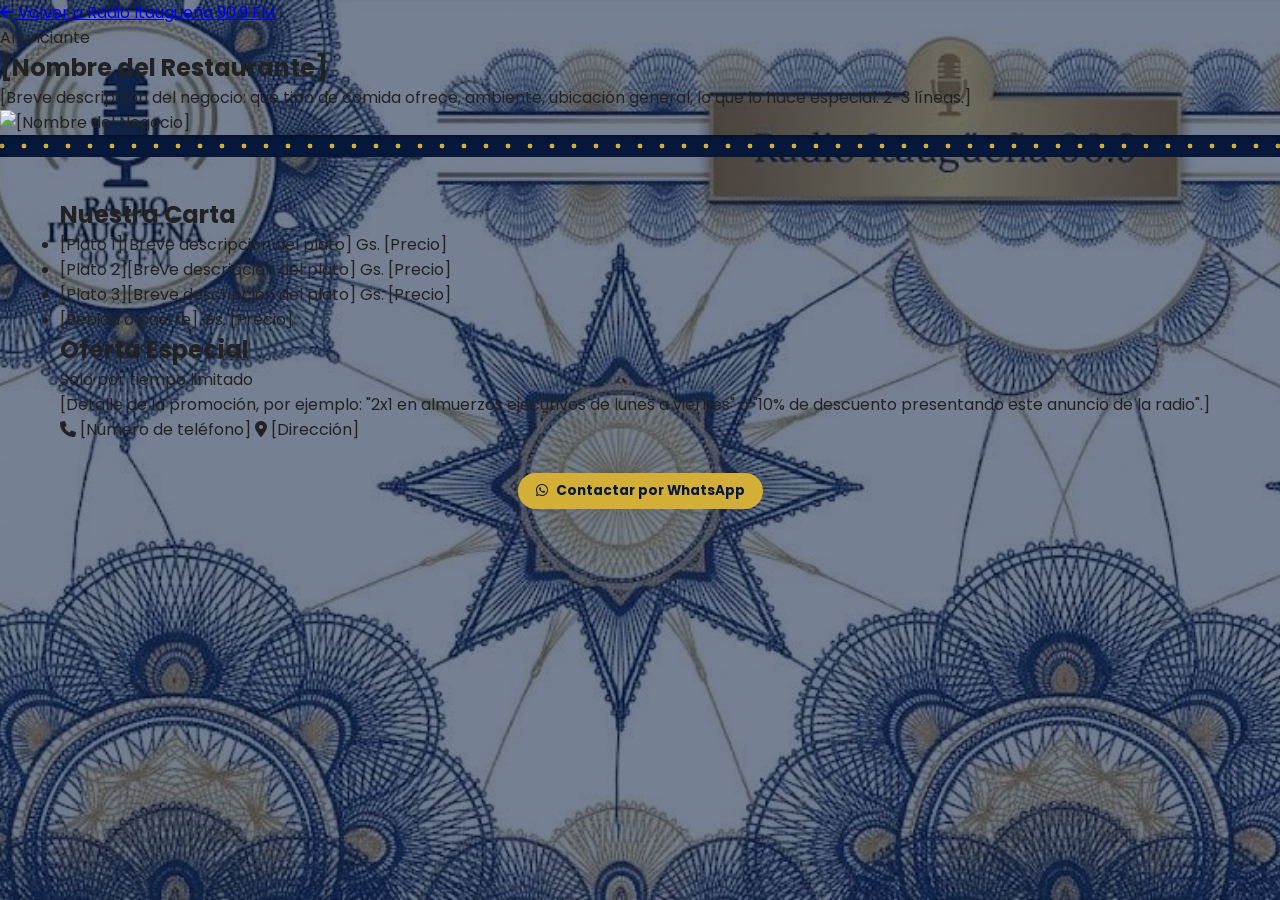
==== plantilla-anunciante.html @ b0c4002a "version_final_plantila_anunciante" ====
<!DOCTYPE html>
<!--
    ═══════════════════════════════════════════════════════════════
    PLANTILLA DE PÁGINA DE ANUNCIANTE — Radio Itaugüeña 90.9 FM
    ═══════════════════════════════════════════════════════════════

    CÓMO USAR ESTA PLANTILLA PARA UN NUEVO ANUNCIANTE:

    1. Hacé una copia de este archivo con un nombre nuevo, por ejemplo:
       "publicidad-restaurante-la-parrilla.html"

    2. Reemplazá los textos marcados entre [CORCHETES] por los datos
       reales del negocio (nombre, descripción, menú, oferta, contacto).

    3. Cambiá la imagen "publicidad-ejemplo-foto.jpg" por una foto real
       del negocio (subila junto con este archivo al hosting).

    4. Subí el archivo nuevo a la misma carpeta del hosting donde están
       index.html, styles.css, logo.jpeg, etc.

    5. Andá al index.html, buscá el panel de publicidad que le vendiste
       a este anunciante, y cambiá su "href" (que hoy apunta a WhatsApp)
       para que apunte a este archivo nuevo. Ejemplo:

       ANTES: <a class="ad-slot" href="https://wa.me/595984129202?text=...">
       DESPUÉS: <a class="ad-slot" href="publicidad-restaurante-la-parrilla.html">

    6. Si el negocio no tiene "menú" (por ejemplo es una ferretería o
       una peluquería), podés borrar la sección de "Menú" y dejar solo
       la descripción y la oferta, o cambiar "Menú" por "Servicios".
    ═══════════════════════════════════════════════════════════════
-->
<html lang="es">
<head>
    <meta charset="UTF-8">
    <meta name="viewport" content="width=device-width, initial-scale=1.0">
    <title>[Nombre del Negocio] · Publicidad Radio Itaugüeña</title>

    <link rel="stylesheet" href="https://cdnjs.cloudflare.com/ajax/libs/font-awesome/6.4.0/css/all.min.css">
    <link rel="preconnect" href="https://fonts.googleapis.com">
    <link rel="preconnect" href="https://fonts.gstatic.com" crossorigin>
    <link href="https://fonts.googleapis.com/css2?family=Playfair+Display:wght@600;700;800&family=Poppins:wght@300;400;500;600;700&display=swap" rel="stylesheet">
    <link rel="stylesheet" href="styles.css">
</head>
<body>

    <!-- Barra superior para volver a la radio -->
    <div class="advertiser-topbar">
        <a href="index.html#publicidad"><i class="fa-solid fa-arrow-left"></i> Volver a Radio Itaugüeña 90.9 FM</a>
    </div>

    <!-- Encabezado del anunciante -->
    <section class="advertiser-hero">
        <span class="tag">Anunciante</span>
        <h1>[Nombre del Restaurante]</h1>
        <p>[Breve descripción del negocio: qué tipo de comida ofrece, ambiente, ubicación general, lo que lo hace especial. 2-3 líneas.]</p>

        <img src="publicidad-ejemplo-foto.jpg" alt="[Nombre del Negocio]" class="advertiser-photo">
    </section>

    <!-- Divisor decorativo tipo ñandutí -->
    <div class="nandu-divider" aria-hidden="true"></div>

    <!-- Contenido: menú/carta y oferta -->
    <main style="padding: 40px 20px;">
        <div class="advertiser-card">

            <h2>Nuestra Carta</h2>
            <ul class="menu-list">
                <li class="menu-item">
                    <span class="item-name">[Plato 1]<span class="item-desc">[Breve descripción del plato]</span></span>
                    <span class="item-price">Gs. [Precio]</span>
                </li>
                <li class="menu-item">
                    <span class="item-name">[Plato 2]<span class="item-desc">[Breve descripción del plato]</span></span>
                    <span class="item-price">Gs. [Precio]</span>
                </li>
                <li class="menu-item">
                    <span class="item-name">[Plato 3]<span class="item-desc">[Breve descripción del plato]</span></span>
                    <span class="item-price">Gs. [Precio]</span>
                </li>
                <li class="menu-item">
                    <span class="item-name">[Bebida o postre]</span>
                    <span class="item-price">Gs. [Precio]</span>
                </li>
            </ul>

            <h2>Oferta Especial</h2>
            <div class="advertiser-offer">
                <span class="offer-tag">Solo por tiempo limitado</span>
                <p>[Detalle de la promoción, por ejemplo: "2x1 en almuerzos ejecutivos de lunes a viernes" o "10% de descuento presentando este anuncio de la radio".]</p>
            </div>

            <div class="advertiser-contact">
                <span><i class="fa-solid fa-phone"></i> [Número de teléfono]</span>
                <span><i class="fa-solid fa-location-dot"></i> [Dirección]</span>
            </div>

            <div style="text-align:center; margin-top: 25px;">
                <a href="https://wa.me/595XXXXXXXXX?text=Hola%2C%20vi%20su%20publicidad%20en%20Radio%20Itaugüeña%20y%20quiero%20hacer%20una%20consulta."
                   target="_blank" rel="noopener" class="ad-btn">
                    <i class="fa-brands fa-whatsapp"></i> Contactar por WhatsApp
                </a>
            </div>

        </div>
    </main>

</body>
</html>
---- styles.css ----
:root {
    --azul-marino: #0a2558;
    --azul-marino-oscuro: #06183b;
    --dorado: #d4af37;
    --dorado-brillo: #f3e5ab;
    --blanco: #ffffff;
    --gris-claro: #f4f6f9;
    --texto-oscuro: #222222;

    --font-titulo: 'Playfair Display', Georgia, serif;
    --font-texto: 'Poppins', 'Segoe UI', Tahoma, Geneva, Verdana, sans-serif;
}

* {
    box-sizing: border-box;
    margin: 0;
    padding: 0;
}

body {
    font-family: var(--font-texto);
    /* Fondo con motivo ñandutí, con una capa semitransparente para asegurar legibilidad */
    background-image: linear-gradient(rgba(6, 24, 59, 0.55), rgba(6, 24, 59, 0.55)), url('radiofondo.jpg');
    background-size: cover;
    background-position: center;
    background-repeat: no-repeat;
    background-attachment: fixed;
    color: var(--texto-oscuro);
    display: flex;
    flex-direction: column;
    min-height: 100vh;
}

/* --- DIVISOR DECORATIVO ESTILO ÑANDUTÍ --- */
.nandu-divider {
    height: 22px;
    width: 100%;
    background-color: var(--azul-marino-oscuro);
    background-image:
        radial-gradient(circle, var(--dorado) 2.4px, transparent 2.6px);
    background-size: 22px 22px;
    background-position: center;
    box-shadow: inset 0 2px 6px rgba(0, 0, 0, 0.35);
}

/* --- ENCABEZADO / HEADER --- */
header {
    background-color: var(--azul-marino);
    padding: 20px 40px;
    display: flex;
    align-items: center;
    gap: 20px;
    box-shadow: 0 4px 10px rgba(0, 0, 0, 0.25);
}

.logo-block {
    background: linear-gradient(135deg, var(--azul-marino), var(--azul-marino-oscuro));
    border: 2px solid var(--dorado);
    border-radius: 8px;
    padding: 10px;
    text-align: center;
    box-shadow: 0 0 12px rgba(212, 175, 55, 0.35);
}

.logo-img {
    display: block;
    width: 300px;
    height: 300px;
    object-fit: cover;
    border-radius: 50%;
    box-shadow: 0 0 0 2px var(--dorado);
}

.title-block {
    flex-grow: 1;
    background-color: var(--azul-marino-oscuro);
    border: 2px solid var(--dorado);
    border-radius: 8px;
    padding: 15px;
    text-align: center;
    color: var(--blanco);
    box-shadow: inset 0 0 12px rgba(0, 0, 0, 0.5);
    display: flex;
    flex-direction: column;
    align-items: center;
    justify-content: center;
    gap: 10px;
}

.title-text {
    font-family: var(--font-titulo);
    font-size: 1.9rem;
    font-weight: 700;
    display: flex;
    align-items: center;
    justify-content: center;
    gap: 15px;
}

.title-text i {
    font-size: 1.2rem;
    color: var(--dorado);
}

.title-text span {
    color: var(--dorado);
}

.header-contact {
    display: flex;
    flex-wrap: wrap;
    justify-content: center;
    gap: 16px;
    margin-top: 4px;
    padding-top: 10px;
    border-top: 1px solid rgba(212, 175, 55, 0.4);
    width: 100%;
}

.header-contact span {
    display: flex;
    align-items: center;
    gap: 6px;
    font-size: 0.82rem;
    color: var(--dorado-brillo);
}

.header-contact i {
    color: var(--dorado);
}

/* --- CONTENIDO PRINCIPAL --- */
main {
    flex: 1;
    max-width: 1200px;
    width: 100%;
    margin: 0 auto;
    padding: 0 0 20px;
    display: flex;
    flex-direction: column;
    gap: 30px;
}

/* Grilla de 9 espacios publicitarios */
.ads-container {
    padding: 40px 20px 10px;
}

.ads-container .section-title {
    margin-bottom: 10px;
    color: var(--dorado);
}

.ads-container .section-title::after {
    background-color: var(--dorado);
}

.ads-grid {
    display: grid;
    grid-template-columns: repeat(3, 1fr);
    gap: 20px;
    margin-top: 30px;
}

/* --- TARJETA DE PROGRAMACIÓN --- */
.table-card {
    border: 3px solid var(--dorado);
    border-radius: 12px;
    overflow: hidden;
    box-shadow: 0 10px 28px rgba(0, 0, 0, 0.35);
    background-color: rgba(255, 255, 255, 0.92);
    backdrop-filter: blur(6px);
    margin: 0 20px;
}

.table-title {
    font-family: var(--font-titulo);
    background-color: var(--azul-marino);
    color: var(--dorado);
    text-align: center;
    padding: 16px;
    font-size: 1.5rem;
    font-weight: 700;
    letter-spacing: 2px;
    border-bottom: 2px solid var(--dorado);
}

.table-scroll {
    overflow-x: auto;
}

table {
    width: 100%;
    border-collapse: collapse;
    text-align: center;
}

th {
    background-color: var(--azul-marino-oscuro);
    color: var(--dorado);
    padding: 15px;
    font-size: 0.9rem;
    text-transform: uppercase;
    letter-spacing: 1px;
    border-bottom: 2px solid var(--dorado);
    border-right: 1px solid rgba(212, 175, 55, 0.3);
    white-space: nowrap;
}

th:last-child {
    border-right: none;
}

td {
    padding: 14px 15px;
    border-bottom: 1px solid #e0e0e0;
    border-right: 1px solid #e0e0e0;
    font-size: 0.92rem;
    background-color: transparent;
}

td:last-child {
    border-right: none;
}

tbody tr:nth-child(even) {
    background-color: rgba(10, 37, 88, 0.045);
}

tbody tr:hover {
    background-color: rgba(212, 175, 55, 0.18);
}

.locutor { font-weight: 700; color: var(--azul-marino); }
.programa { font-weight: 600; }
.horario { font-weight: 700; color: var(--azul-marino-oscuro); white-space: nowrap; }
.descripcion { text-align: left; font-size: 0.88rem; color: #444; }
.estilo { font-style: italic; color: #555; }

/* --- ESPACIOS PUBLICITARIOS --- */
.ad-slot {
    background: rgba(255, 255, 255, 0.9);
    border: 2px dashed var(--dorado);
    border-radius: 12px;
    display: flex;
    flex-direction: column;
    align-items: center;
    justify-content: center;
    text-align: center;
    color: var(--azul-marino);
    padding: 18px;
    gap: 6px;
    text-decoration: none;
    cursor: pointer;
    transition: transform 0.2s ease, box-shadow 0.2s ease, border-color 0.2s ease;
}

.ad-slot:hover {
    transform: translateY(-3px);
    box-shadow: 0 8px 18px rgba(0, 0, 0, 0.25);
    border-color: #25D366;
}

.ad-label {
    font-family: var(--font-titulo);
    font-weight: 700;
    color: var(--dorado);
    text-transform: uppercase;
    letter-spacing: 1.5px;
    font-size: 0.85rem;
    background-color: var(--azul-marino);
    padding: 4px 12px;
    border-radius: 20px;
}

.ad-slot p {
    font-size: 0.85rem;
    color: #555;
}

.ads-grid .ad-slot {
    min-height: 170px;
}

.ad-slot-cta {
    background: linear-gradient(135deg, var(--azul-marino), var(--azul-marino-oscuro));
    color: var(--blanco);
    border: 2px solid var(--dorado);
}

.ad-slot-cta .ad-label {
    background-color: var(--dorado);
    color: var(--azul-marino-oscuro);
}

.ad-slot-cta p {
    color: var(--dorado-brillo);
}

.ad-btn {
    margin-top: 6px;
    background-color: var(--dorado);
    color: var(--azul-marino-oscuro);
    text-decoration: none;
    font-weight: 700;
    font-size: 0.85rem;
    padding: 8px 18px;
    border-radius: 20px;
    display: inline-flex;
    align-items: center;
    gap: 8px;
    transition: background-color 0.2s ease, transform 0.2s ease;
}

.ad-btn:hover {
    background-color: var(--dorado-brillo);
    transform: scale(1.05);
}

/* --- PIE DE PÁGINA / FOOTER --- */
footer {
    padding: 24px 40px;
    display: flex;
    justify-content: space-between;
    align-items: center;
    background-color: var(--blanco);
    margin-top: auto;
}

.footer-logo {
    display: flex;
    align-items: center;
    gap: 10px;
    background-color: var(--azul-marino);
    padding: 8px 15px;
    border-radius: 6px;
    border: 1px solid var(--dorado);
}

.footer-logo i {
    color: var(--dorado);
    font-size: 1.5rem;
}

.footer-logo div {
    line-height: 1.1;
}

.footer-logo strong {
    font-family: var(--font-titulo);
    color: var(--blanco);
    font-size: 0.85rem;
    display: block;
}

.footer-logo span {
    color: var(--dorado);
    font-size: 0.75rem;
    font-weight: bold;
}

.nav-links {
    display: flex;
    gap: 20px;
    list-style: none;
}

.nav-links a {
    text-decoration: none;
    color: var(--azul-marino);
    font-weight: 600;
    font-size: 0.95rem;
    transition: color 0.3s;
}

.nav-links a:hover {
    color: var(--dorado);
}

.social-icons {
    display: flex;
    gap: 12px;
}

.social-icons a {
    width: 35px;
    height: 35px;
    background-color: var(--azul-marino);
    color: var(--dorado);
    border-radius: 50%;
    display: flex;
    align-items: center;
    justify-content: center;
    text-decoration: none;
    border: 1px solid var(--dorado);
    transition: transform 0.2s, background-color 0.2s;
}

.social-icons a:hover {
    transform: scale(1.1);
    background-color: var(--dorado);
    color: var(--azul-marino);
}

/* --- CONTENEDOR DEL REPRODUCTOR --- */
.player-container {
    display: flex;
    flex-direction: column;
    align-items: center;
    gap: 8px;
    overflow: visible;
}

/* --- BOTÓN REDONDO PRINCIPAL --- */
.play-btn {
    width: 65px;
    height: 65px;
    border-radius: 50%;
    background: linear-gradient(135deg, #f3e5ab, var(--dorado), #b89228);
    color: var(--azul-marino-oscuro);
    border: 3px solid #ffffff;
    font-size: 1.5rem;
    cursor: pointer;
    display: flex;
    align-items: center;
    justify-content: center;
    outline: none;
    animation: pulsoEfecto 1.6s infinite;
    transition: transform 0.2s ease;
}

.play-btn i {
    font-size: 1.4rem;
    pointer-events: none;
}

.play-btn i.fa-play {
    margin-left: 4px;
}

.play-btn:hover {
    transform: scale(1.1);
    background: linear-gradient(135deg, #ffffff, var(--dorado));
}

@keyframes pulsoEfecto {
    0% {
        box-shadow: 0 0 0 0 rgba(212, 175, 55, 0.9);
    }
    70% {
        box-shadow: 0 0 0 18px rgba(212, 175, 55, 0);
    }
    100% {
        box-shadow: 0 0 0 0 rgba(212, 175, 55, 0);
    }
}

.player-status {
    font-size: 0.85rem;
    font-weight: bold;
    color: var(--dorado);
    letter-spacing: 1px;
    text-transform: uppercase;
    text-shadow: 0 1px 3px rgba(0, 0, 0, 0.8);
}

/* --- SECCIÓN HERO (SLOGAN) --- */
.hero {
    text-align: center;
    padding: 55px 20px 40px;
}

.hero-slogan {
    font-family: var(--font-titulo);
    font-style: italic;
    font-weight: 700;
    font-size: 2rem;
    color: var(--dorado);
    max-width: 800px;
    margin: 0 auto 16px;
    line-height: 1.35;
    text-shadow: 0 2px 10px rgba(0, 0, 0, 0.6);
}

.hero-text {
    font-size: 1.05rem;
    color: var(--blanco);
    max-width: 680px;
    margin: 0 auto;
    line-height: 1.7;
    text-shadow: 0 1px 6px rgba(0, 0, 0, 0.6);
}

/* --- CONTENEDORES DE SECCIÓN --- */
.section-container {
    max-width: 1200px;
    margin: 0 auto;
    padding: 55px 20px;
}

.section-title {
    font-family: var(--font-titulo);
    font-size: 2rem;
    font-weight: 700;
    color: var(--azul-marino);
    text-align: center;
    margin-bottom: 8px;
}

.section-title::after {
    content: '';
    display: block;
    width: 60px;
    height: 3px;
    background-color: var(--dorado);
    margin: 14px auto 0;
}

/* --- SOBRE NOSOTROS --- */
.about-section {
    background-color: rgba(255, 255, 255, 0.94);
}

.about-grid {
    display: grid;
    grid-template-columns: 1fr 1fr;
    gap: 40px;
    margin-top: 35px;
}

.about-block h3 {
    font-family: var(--font-titulo);
    color: var(--azul-marino);
    font-size: 1.3rem;
    margin-bottom: 12px;
    padding-left: 12px;
    border-left: 4px solid var(--dorado);
}

.about-block p {
    margin-bottom: 12px;
    line-height: 1.7;
    color: #333;
    font-size: 0.95rem;
}

.services-block {
    margin-top: 45px;
    text-align: center;
}

.services-block h3 {
    font-family: var(--font-titulo);
    color: var(--azul-marino);
    font-size: 1.3rem;
    margin-bottom: 20px;
}

.services-list {
    list-style: none;
    display: grid;
    grid-template-columns: repeat(auto-fit, minmax(220px, 1fr));
    gap: 14px;
    text-align: left;
}

.services-list li {
    background-color: var(--gris-claro);
    border-left: 4px solid var(--dorado);
    padding: 12px 16px;
    border-radius: 8px;
    display: flex;
    align-items: center;
    gap: 10px;
    color: var(--azul-marino);
    font-weight: 600;
    font-size: 0.92rem;
    transition: transform 0.2s ease, box-shadow 0.2s ease;
}

.services-list li:hover {
    transform: translateY(-2px);
    box-shadow: 0 6px 14px rgba(0, 0, 0, 0.12);
}

.services-list i {
    color: var(--dorado);
    font-size: 1.1rem;
}

/* --- PUBLICIDAD (SECCIÓN CTA) --- */
.publicidad-section {
    background: linear-gradient(135deg, var(--azul-marino), var(--azul-marino-oscuro));
}

.publicidad-content {
    text-align: center;
}

.publicidad-content .section-title {
    color: var(--dorado);
}

.publicidad-content .section-title::after {
    background-color: var(--blanco);
}

.publicidad-lead {
    font-size: 1.2rem;
    font-weight: 600;
    color: var(--blanco);
    margin-bottom: 10px;
}

.publicidad-content p {
    color: var(--dorado-brillo);
    max-width: 650px;
    margin: 0 auto 24px;
    line-height: 1.7;
}

.publicidad-content .ad-btn {
    display: inline-block;
    padding: 12px 28px;
    font-size: 0.95rem;
}

/* --- UBICACIÓN --- */
.location-section {
    background-color: rgba(255, 255, 255, 0.94);
}

.location-grid {
    display: grid;
    grid-template-columns: 1.4fr 1fr;
    gap: 30px;
    margin-top: 35px;
    align-items: stretch;
}

.location-map {
    border: 3px solid var(--dorado);
    border-radius: 12px;
    overflow: hidden;
    box-shadow: 0 8px 22px rgba(0, 0, 0, 0.25);
    line-height: 0;
}

.location-map iframe {
    display: block;
    filter: saturate(0.9);
}

.location-info {
    background: linear-gradient(135deg, var(--azul-marino), var(--azul-marino-oscuro));
    border: 2px solid var(--dorado);
    border-radius: 12px;
    padding: 28px;
    display: flex;
    flex-direction: column;
    justify-content: center;
    gap: 14px;
    color: var(--blanco);
}

.location-info h3 {
    font-family: var(--font-titulo);
    color: var(--dorado);
    font-size: 1.3rem;
    margin-bottom: 6px;
}

.location-info p {
    display: flex;
    align-items: center;
    gap: 10px;
    font-size: 0.95rem;
    line-height: 1.5;
}

.location-info p i {
    color: var(--dorado);
    width: 18px;
    text-align: center;
}

.location-info .ad-btn {
    align-self: flex-start;
    margin-top: 10px;
}

/* --- COMENTARIOS --- */
.comments-section {
    background: linear-gradient(135deg, var(--azul-marino), var(--azul-marino-oscuro));
}

.comments-content {
    text-align: center;
}

.comments-content .section-title {
    color: var(--dorado);
}

.comments-content .section-title::after {
    background-color: var(--blanco);
}

.comments-lead {
    color: var(--dorado-brillo);
    max-width: 600px;
    margin: 0 auto 28px;
    line-height: 1.6;
}

.comment-form {
    max-width: 550px;
    margin: 0 auto;
    display: flex;
    flex-direction: column;
    gap: 16px;
}

.comment-form input,
.comment-form textarea {
    font-family: var(--font-texto);
    font-size: 0.95rem;
    padding: 14px 16px;
    border: 2px solid var(--dorado);
    border-radius: 8px;
    background-color: rgba(255, 255, 255, 0.95);
    color: var(--texto-oscuro);
    resize: vertical;
    outline: none;
    transition: box-shadow 0.2s ease;
}

.comment-form input:focus,
.comment-form textarea:focus {
    box-shadow: 0 0 0 3px rgba(212, 175, 55, 0.4);
}

.comment-submit {
    align-self: center;
    display: inline-flex;
    align-items: center;
    gap: 10px;
    padding: 12px 30px;
    font-size: 0.95rem;
    border: none;
    cursor: pointer;
}

.comment-submit i {
    font-size: 1.1rem;
}

/* --- ADAPTABILIDAD --- */
@media (max-width: 900px) {
    .ads-grid {
        grid-template-columns: repeat(2, 1fr);
    }
    .about-grid {
        grid-template-columns: 1fr;
    }
    .location-grid {
        grid-template-columns: 1fr;
    }
}

@media (max-width: 768px) {
    header {
        flex-direction: column;
    }
    .title-block {
        width: 100%;
    }
    .title-text {
        font-size: 1.4rem;
    }
    .hero-slogan {
        font-size: 1.5rem;
    }
    .ads-grid {
        grid-template-columns: 1fr;
    }
    footer {
        flex-direction: column;
        gap: 20px;
        text-align: center;
    }
    .nav-links {
        flex-wrap: wrap;
        justify-content: center;
    }
}
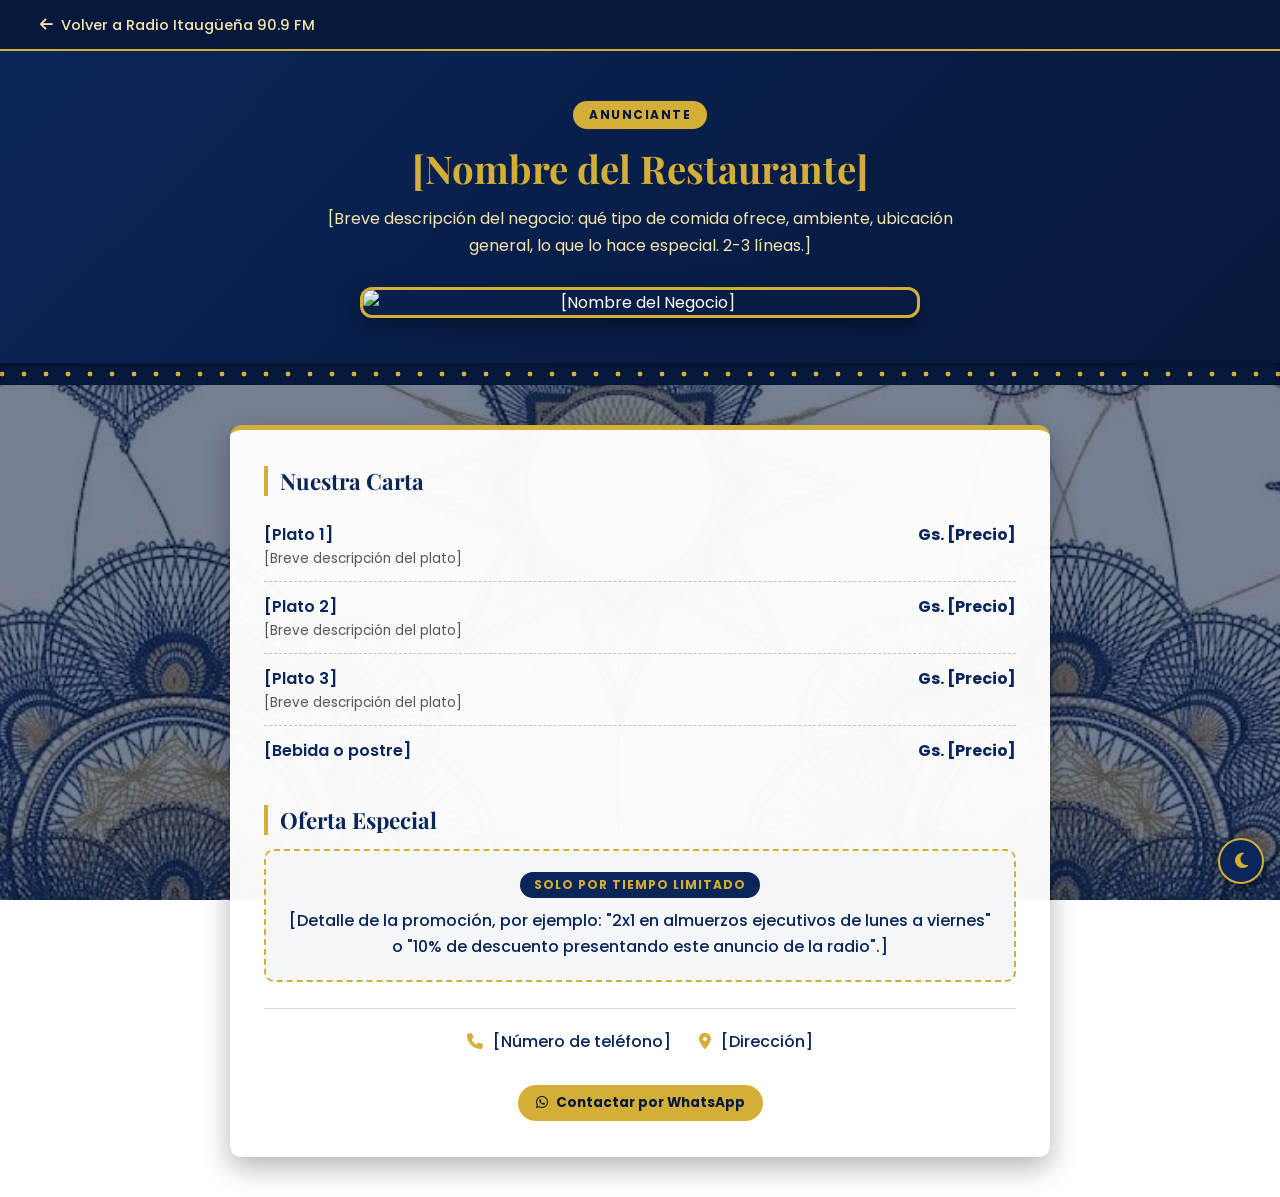
==== commit d3e8188f: "Radio_LogoV2_DarkMode" ====
--- a/plantilla-anunciante.html
+++ b/plantilla-anunciante.html
@@ -41,6 +41,7 @@
     <link rel="preconnect" href="https://fonts.gstatic.com" crossorigin>
     <link href="https://fonts.googleapis.com/css2?family=Playfair+Display:wght@600;700;800&family=Poppins:wght@300;400;500;600;700&display=swap" rel="stylesheet">
     <link rel="stylesheet" href="styles.css">
+    <script src="tema.js"></script>
 </head>
 <body>
 
--- a/styles.css
+++ b/styles.css
@@ -64,8 +64,8 @@
 
 .logo-img {
     display: block;
-    width: 300px;
-    height: 300px;
+    width: 90px;
+    height: 90px;
     object-fit: cover;
     border-radius: 50%;
     box-shadow: 0 0 0 2px var(--dorado);
@@ -280,6 +280,23 @@
 
 .ads-grid .ad-slot {
     min-height: 170px;
+}
+
+/* Panel con un anuncio cargado desde el panel del dueño (imagen 6:5, igual al formato 300 x 250) */
+.ads-grid .ad-filled {
+    padding: 0;
+    min-height: 0;
+    aspect-ratio: 6 / 5;
+    overflow: hidden;
+    border-style: solid;
+    background-color: var(--blanco);
+}
+
+.ad-filled img {
+    display: block;
+    width: 100%;
+    height: 100%;
+    object-fit: contain;
 }
 
 .ad-slot-cta {
@@ -489,6 +506,63 @@
     margin: 0 auto;
     line-height: 1.7;
     text-shadow: 0 1px 6px rgba(0, 0, 0, 0.6);
+}
+
+.hero-listen {
+    display: flex;
+    flex-direction: column;
+    align-items: center;
+    gap: 12px;
+    margin-top: 35px;
+}
+
+.play-btn-large {
+    width: 110px;
+    height: 110px;
+    font-size: 2.2rem;
+    border-width: 4px;
+}
+
+.play-btn-large i {
+    font-size: 2.3rem;
+}
+
+.hero-listen-label {
+    font-size: 1rem;
+    letter-spacing: 1.5px;
+}
+
+/* --- VISOR DE VISITAS Y OYENTES EN VIVO --- */
+.visitor-stats {
+    display: flex;
+    align-items: center;
+    justify-content: center;
+    flex-wrap: wrap;
+    gap: 10px;
+    margin-top: 22px;
+    padding: 8px 18px;
+    background-color: rgba(255, 255, 255, 0.08);
+    border: 1px solid rgba(212, 175, 55, 0.4);
+    border-radius: 20px;
+    width: fit-content;
+    margin-left: auto;
+    margin-right: auto;
+}
+
+.visitor-stats span {
+    font-size: 0.82rem;
+    color: var(--dorado-brillo);
+    display: inline-flex;
+    align-items: center;
+    gap: 6px;
+}
+
+.visitor-stats i {
+    color: var(--dorado);
+}
+
+.stat-divider {
+    color: rgba(212, 175, 55, 0.5);
 }
 
 /* --- CONTENEDORES DE SECCIÓN --- */
@@ -755,6 +829,431 @@
     font-size: 1.1rem;
 }
 
+/* --- PÁGINAS INTERNAS: ANUNCIANTES Y PRIVACIDAD --- */
+.advertiser-topbar {
+    background-color: var(--azul-marino-oscuro);
+    padding: 12px 40px;
+    border-bottom: 2px solid var(--dorado);
+}
+
+.advertiser-topbar a {
+    color: var(--dorado-brillo);
+    text-decoration: none;
+    font-weight: 500;
+    font-size: 0.92rem;
+    display: inline-flex;
+    align-items: center;
+    gap: 8px;
+    transition: color 0.3s;
+}
+
+.advertiser-topbar a:hover {
+    color: var(--dorado);
+}
+
+.advertiser-hero {
+    background: linear-gradient(135deg, var(--azul-marino), var(--azul-marino-oscuro));
+    padding: 50px 20px 45px;
+    text-align: center;
+    color: var(--blanco);
+}
+
+.advertiser-hero .tag {
+    display: inline-block;
+    background-color: var(--dorado);
+    color: var(--azul-marino-oscuro);
+    font-size: 0.75rem;
+    font-weight: 700;
+    letter-spacing: 1.5px;
+    text-transform: uppercase;
+    padding: 5px 16px;
+    border-radius: 20px;
+    margin-bottom: 16px;
+}
+
+.advertiser-hero h1 {
+    font-family: var(--font-titulo);
+    font-size: 2.4rem;
+    font-weight: 700;
+    color: var(--dorado);
+    margin-bottom: 14px;
+    line-height: 1.2;
+}
+
+.advertiser-hero p {
+    max-width: 650px;
+    margin: 0 auto;
+    line-height: 1.7;
+    color: var(--dorado-brillo);
+    font-size: 1rem;
+}
+
+.advertiser-photo {
+    display: block;
+    width: 100%;
+    max-width: 560px;
+    height: auto;
+    margin: 28px auto 0;
+    border-radius: 12px;
+    border: 3px solid var(--dorado);
+    box-shadow: 0 8px 22px rgba(0, 0, 0, 0.4);
+}
+
+.advertiser-card {
+    width: 100%;
+    max-width: 820px;
+    margin: 0 auto;
+    background-color: rgba(255, 255, 255, 0.97);
+    border-radius: 12px;
+    border-top: 5px solid var(--dorado);
+    box-shadow: 0 10px 28px rgba(0, 0, 0, 0.3);
+    padding: 36px 34px;
+}
+
+.advertiser-card h2 {
+    font-family: var(--font-titulo);
+    font-size: 1.4rem;
+    color: var(--azul-marino);
+    margin: 30px 0 14px;
+    padding-left: 12px;
+    border-left: 4px solid var(--dorado);
+}
+
+.advertiser-card h2:first-child {
+    margin-top: 0;
+}
+
+/* Carta / menú */
+.menu-list {
+    list-style: none;
+}
+
+.menu-item {
+    display: flex;
+    justify-content: space-between;
+    align-items: flex-start;
+    gap: 16px;
+    padding: 12px 0;
+    border-bottom: 1px dashed rgba(10, 37, 88, 0.25);
+}
+
+.menu-item:last-child {
+    border-bottom: none;
+}
+
+.item-name {
+    font-weight: 600;
+    color: var(--azul-marino);
+}
+
+.item-desc {
+    display: block;
+    font-weight: 400;
+    font-size: 0.85rem;
+    color: #555;
+    margin-top: 2px;
+}
+
+.item-price {
+    font-weight: 700;
+    color: var(--azul-marino);
+    white-space: nowrap;
+}
+
+/* Oferta especial */
+.advertiser-offer {
+    background-color: var(--gris-claro);
+    border: 2px dashed var(--dorado);
+    border-radius: 10px;
+    padding: 20px;
+    text-align: center;
+}
+
+.offer-tag {
+    display: inline-block;
+    background-color: var(--azul-marino);
+    color: var(--dorado);
+    font-size: 0.75rem;
+    font-weight: 700;
+    letter-spacing: 1px;
+    text-transform: uppercase;
+    padding: 4px 14px;
+    border-radius: 20px;
+    margin-bottom: 10px;
+}
+
+.advertiser-offer p {
+    color: var(--azul-marino);
+    font-weight: 500;
+    line-height: 1.6;
+}
+
+/* Datos de contacto */
+.advertiser-contact {
+    display: flex;
+    flex-wrap: wrap;
+    justify-content: center;
+    gap: 14px 28px;
+    margin-top: 26px;
+    padding-top: 20px;
+    border-top: 1px solid rgba(10, 37, 88, 0.15);
+    color: var(--azul-marino);
+    font-weight: 500;
+}
+
+.advertiser-contact i {
+    color: var(--dorado);
+    margin-right: 6px;
+}
+
+/* Texto legal (página de privacidad) */
+.legal-text p,
+.legal-text li {
+    line-height: 1.75;
+    font-size: 0.95rem;
+    color: #333;
+}
+
+.legal-text p {
+    margin-bottom: 12px;
+}
+
+.legal-text ul {
+    margin: 0 0 14px 22px;
+}
+
+.legal-text li {
+    margin-bottom: 10px;
+}
+
+.legal-text strong {
+    color: var(--azul-marino);
+}
+
+.legal-text a {
+    color: var(--azul-marino);
+    font-weight: 600;
+    text-decoration: underline;
+    text-decoration-color: var(--dorado);
+    text-underline-offset: 3px;
+}
+
+.legal-text a:hover {
+    color: var(--dorado);
+}
+
+.legal-fecha {
+    font-size: 0.85rem !important;
+    font-style: italic;
+    color: #666 !important;
+    margin-bottom: 20px !important;
+}
+
+/* --- BOTÓN DE MODO OSCURO --- */
+.tema-btn {
+    position: fixed;
+    right: 16px;
+    bottom: 16px;
+    z-index: 1000;
+    width: 46px;
+    height: 46px;
+    border-radius: 50%;
+    border: 2px solid var(--dorado);
+    background-color: var(--azul-marino);
+    color: var(--dorado);
+    font-size: 1.1rem;
+    display: flex;
+    align-items: center;
+    justify-content: center;
+    cursor: pointer;
+    box-shadow: 0 4px 12px rgba(0, 0, 0, 0.4);
+    transition: background-color 0.2s ease, color 0.2s ease, transform 0.2s ease;
+}
+
+.tema-btn:hover {
+    background-color: var(--dorado);
+    color: var(--azul-marino-oscuro);
+    transform: scale(1.08);
+}
+
+.tema-btn:focus-visible {
+    outline: 3px solid var(--dorado-brillo);
+    outline-offset: 3px;
+}
+
+/* --- MODO OSCURO (paleta del logo: negro, rojo, azul y dorado) --- */
+html[data-tema="oscuro"] {
+    --azul-marino: #14141b;
+    --azul-marino-oscuro: #000000;
+    --gris-claro: #1d1d27;
+    --texto-oscuro: #ececf1;
+    color-scheme: dark;
+}
+
+html[data-tema="oscuro"] body {
+    background-image: linear-gradient(rgba(0, 0, 0, 0.84), rgba(0, 0, 0, 0.84)), url('radiofondo.jpg');
+}
+
+html[data-tema="oscuro"] .publicidad-section,
+html[data-tema="oscuro"] .comments-section,
+html[data-tema="oscuro"] .location-info,
+html[data-tema="oscuro"] .advertiser-hero,
+html[data-tema="oscuro"] .ad-slot-cta {
+    background: linear-gradient(135deg, #5a0f1b, #0d1f4a);
+}
+
+html[data-tema="oscuro"] .table-card,
+html[data-tema="oscuro"] .about-section,
+html[data-tema="oscuro"] .location-section,
+html[data-tema="oscuro"] .advertiser-card {
+    background-color: rgba(16, 16, 22, 0.94);
+}
+
+html[data-tema="oscuro"] .table-title {
+    background-color: #7d1623;
+    color: var(--dorado-brillo);
+}
+
+html[data-tema="oscuro"] td {
+    border-bottom-color: rgba(255, 255, 255, 0.12);
+    border-right-color: rgba(255, 255, 255, 0.12);
+}
+
+html[data-tema="oscuro"] tbody tr:nth-child(even) {
+    background-color: rgba(255, 255, 255, 0.04);
+}
+
+html[data-tema="oscuro"] .locutor {
+    color: var(--dorado-brillo);
+}
+
+html[data-tema="oscuro"] .programa {
+    color: #ffffff;
+}
+
+html[data-tema="oscuro"] .horario {
+    color: var(--dorado-brillo);
+}
+
+html[data-tema="oscuro"] .descripcion {
+    color: #c9c9d3;
+}
+
+html[data-tema="oscuro"] .estilo {
+    color: #b5b5c2;
+}
+
+html[data-tema="oscuro"] .ad-slot {
+    background: rgba(16, 16, 22, 0.92);
+    color: var(--dorado-brillo);
+}
+
+html[data-tema="oscuro"] .ad-slot p {
+    color: #c9c9d3;
+}
+
+html[data-tema="oscuro"] .ads-grid .ad-filled {
+    background-color: var(--blanco);
+}
+
+html[data-tema="oscuro"] .ad-slot-cta {
+    color: var(--blanco);
+}
+
+html[data-tema="oscuro"] .ad-slot-cta p {
+    color: var(--dorado-brillo);
+}
+
+html[data-tema="oscuro"] .section-title {
+    color: var(--dorado);
+}
+
+html[data-tema="oscuro"] .about-block h3,
+html[data-tema="oscuro"] .services-block h3,
+html[data-tema="oscuro"] .advertiser-card h2 {
+    color: var(--dorado-brillo);
+}
+
+html[data-tema="oscuro"] .about-block p {
+    color: #d8d8e0;
+}
+
+html[data-tema="oscuro"] .services-list li {
+    color: var(--dorado-brillo);
+}
+
+html[data-tema="oscuro"] footer {
+    background-color: #0b0b0f;
+    border-top: 2px solid var(--dorado);
+}
+
+html[data-tema="oscuro"] .nav-links a {
+    color: var(--dorado-brillo);
+}
+
+html[data-tema="oscuro"] .nav-links a:hover {
+    color: var(--dorado);
+}
+
+html[data-tema="oscuro"] .social-icons a {
+    background-color: #1d1d27;
+    border: 1px solid var(--dorado);
+}
+
+html[data-tema="oscuro"] .social-icons a:hover {
+    background-color: var(--dorado);
+    color: var(--azul-marino-oscuro);
+}
+
+html[data-tema="oscuro"] .comment-form input,
+html[data-tema="oscuro"] .comment-form textarea {
+    background-color: rgba(20, 20, 28, 0.95);
+    color: var(--texto-oscuro);
+}
+
+html[data-tema="oscuro"] .item-name,
+html[data-tema="oscuro"] .item-price,
+html[data-tema="oscuro"] .advertiser-contact {
+    color: #ececf1;
+}
+
+html[data-tema="oscuro"] .item-desc {
+    color: #b5b5c2;
+}
+
+html[data-tema="oscuro"] .menu-item {
+    border-bottom-color: rgba(255, 255, 255, 0.18);
+}
+
+html[data-tema="oscuro"] .advertiser-offer p {
+    color: var(--dorado-brillo);
+}
+
+html[data-tema="oscuro"] .advertiser-contact {
+    border-top-color: rgba(255, 255, 255, 0.15);
+}
+
+html[data-tema="oscuro"] .legal-text p,
+html[data-tema="oscuro"] .legal-text li {
+    color: #d8d8e0;
+}
+
+html[data-tema="oscuro"] .legal-text strong {
+    color: var(--blanco);
+}
+
+html[data-tema="oscuro"] .legal-text a {
+    color: var(--dorado-brillo);
+}
+
+html[data-tema="oscuro"] .legal-text a:hover {
+    color: var(--dorado);
+}
+
+html[data-tema="oscuro"] .legal-fecha {
+    color: #aaaaae !important;
+}
+
 /* --- ADAPTABILIDAD --- */
 @media (max-width: 900px) {
     .ads-grid {
@@ -769,6 +1268,19 @@
 }
 
 @media (max-width: 768px) {
+    .advertiser-topbar {
+        padding: 12px 20px;
+    }
+    .advertiser-hero h1 {
+        font-size: 1.7rem;
+    }
+    .advertiser-card {
+        padding: 26px 20px;
+    }
+    .menu-item {
+        flex-direction: column;
+        gap: 4px;
+    }
     header {
         flex-direction: column;
     }
